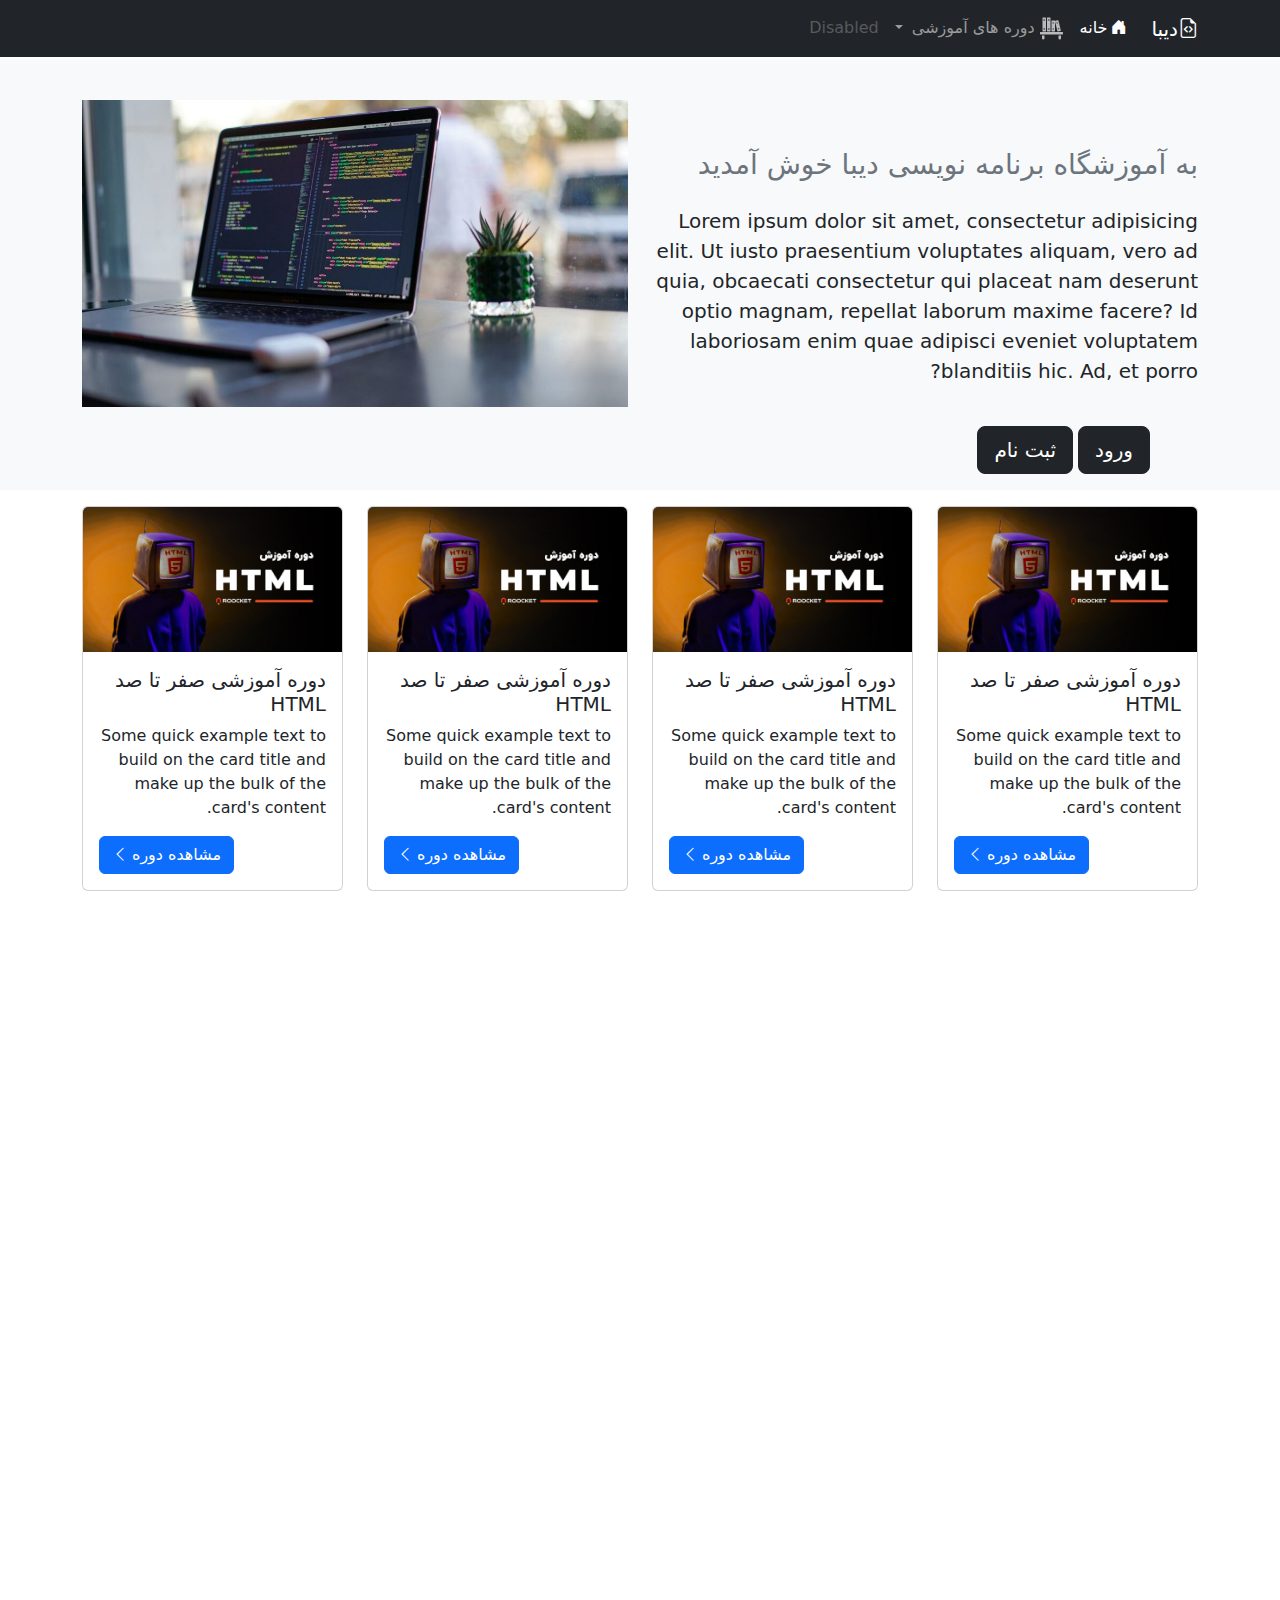
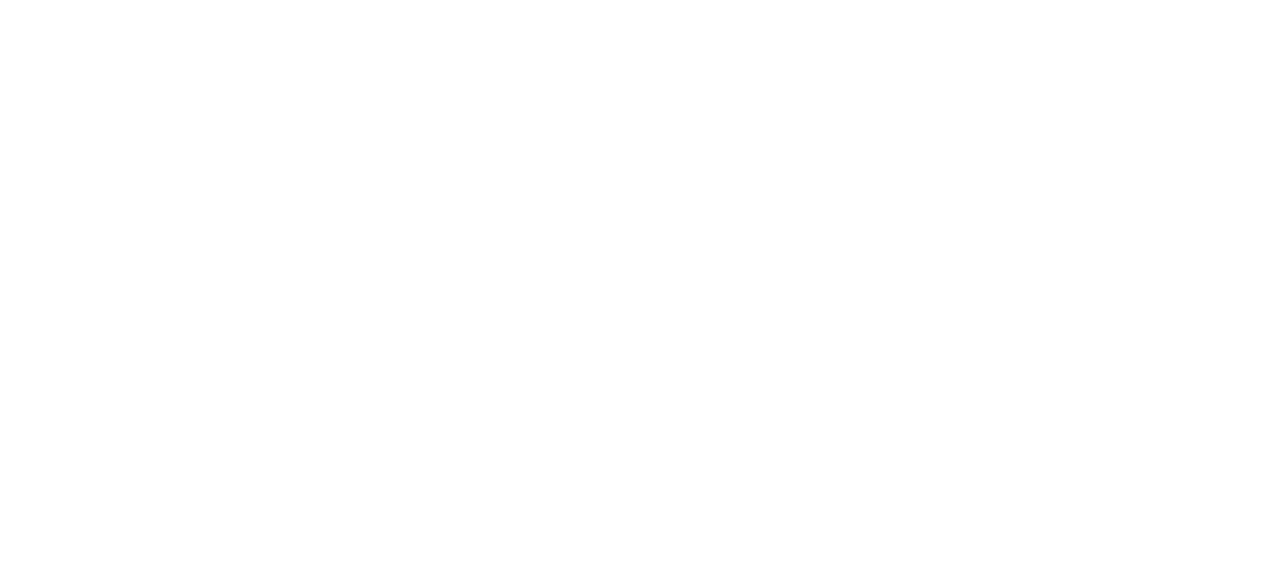
==== index.html @ d57b66de "add project in github" ====
<!DOCTYPE html>
<html lang="en">
<head>
    <meta charset="UTF-8">
    <meta name="viewport" content="width=device-width, initial-scale=1.0">
    <link rel="stylesheet" href="libs/bootstrap/css/bootstrap.rtl.min.css">
    <link rel="stylesheet" href="libs/bootstrap/icons/font/bootstrap-icons.min.css">
    <link rel="stylesheet" href="https://icons8.com/icon/23662/book-shelf">
    <title>BootStrap 5</title>
    
</head>
<body dir="rtl" style="padding-top: 60px;">
    
    <nav class="navbar fixed-top navbar-expand-lg bg-dark navbar-dark">
        <div class="container-xl">
          <a class="navbar-brand" href="#"><i class="bi bi-file-earmark-code"></i>دیبا</a>
          <button class="navbar-toggler" type="button" data-bs-toggle="collapse" data-bs-target="#navbarNav" aria-controls="navbarNav" aria-expanded="false" aria-label="Toggle navigation">
            <span class="navbar-toggler-icon"></span>
          </button>
          <div class="collapse navbar-collapse" id="navbarNav">
            <ul class="navbar-nav">
              <li class="nav-item">
                <a class="nav-link active" aria-current="page" href="#">
                  <i class="bi bi-house-door-fill me-1"></i>خانه</a>
                </li>
              <li class="nav-item dropdown">
                <a class="nav-link dropdown-toggle" href="#" id="navbarDropdown" role="button" data-bs-toggle="dropdown" aria-expanded="false">
                  <img class="me-1" style="width: 25px;height: 25px;" src="img/icons8-book-shelf-50.png" alt="">دوره های آموزشی
                </a>
                <ul class="dropdown-menu bg-dark border-light" aria-labelledby="navbarDropdown">
                  <li><a class="dropdown-item text-secondary" href="#">Action</a></li>
                  <li><a class="dropdown-item text-secondary" href="#">Another action</a></li>
                  <li><hr class="dropdown-divider" style="border-color: lightgray;margin: 0 7px;"></li>
                  <li><a class="dropdown-item text-secondary" href="#">Something else here</a></li>
                </ul>
              </li>
              <!-- <li class="nav-item">
                <a class="nav-link" href="#">
                  <i class="bi bi-person-lines-fill me-1"></i>تماس با ما</a>
              </li> -->
              <li class="nav-item">
                <a class="nav-link disabled">Disabled</a>
              </li>
            </ul>
          </div>
        </div>
      </nav>

      <div class="intro pt-4 bg-light">

        <div class="container">
            <div class="row">
                <div class="col-lg-6 py-3  ">
                    <div class="text-right pt-lg-5 pt-2">
                        <h3 class="text-secondary mb-4 d-lg-block d-inline  me-3">به آموزشگاه برنامه نویسی دیبا خوش آمدید</h3>
                        <p class="lead d-none d-lg-block">Lorem ipsum dolor sit amet, consectetur adipisicing elit. 
                          Ut iusto praesentium voluptates aliquam, vero ad quia, obcaecati consectetur qui placeat nam deserunt optio magnam, 
                          repellat laborum maxime facere? Id laboriosam enim quae adipisci eveniet voluptatem blanditiis hic. Ad, et porro?</p>
                          <div class="d-lg-block d-inline ps-5 "> 
                            <a class="btn btn-lg btn-dark mt-4" href="#">ورود</a>
                            <a class="btn btn-lg btn-dark mt-4" href="#">ثبت نام</a>
                          </div>

                    </div>
                    
                </div>
                <div class="col-lg-6 d-none d-lg-block py-3">
                    <img class="img-fluid " src="img/mian-img.jpg" alt="">
                </div>
            </div>
        </div>
      </div>

<!-- cards -->

      <div class="my-card">
        <div class="container py-3">
          <div class="row">
            <div class="col-lg-3 col-md-6 col-12">
              <div class="card" style="width: w-100;">
                <img src="img/html.jpg" class="card-img-top" alt="...">
                <div class="card-body">
                  <h5 class="card-title">دوره آموزشی صفر تا صد HTML</h5>
                  <p class="card-text">Some quick example text to build on the card title and make up the bulk of the card's content.</p>
                <div class="d-flex justify-content-end">
                  <a href="#" class="btn btn-primary">مشاهده دوره<i class="bi bi-chevron-left ps-1"></i></a>
                </div> 
                </div>           
              </div>
            </div>    
            <div class="col-lg-3 col-md-6 col-12">
              <div class="card " style="width: w-100;">
                <img src="img/html.jpg" class="card-img-top" alt="...">
                <div class="card-body">
                  <h5 class="card-title">دوره آموزشی صفر تا صد HTML</h5>
                  <p class="card-text">Some quick example text to build on the card title and make up the bulk of the card's content.</p>
                <div class="d-flex justify-content-end">
                  <a href="#" class="btn btn-primary">مشاهده دوره<i class="bi bi-chevron-left ps-1"></i></a>
                </div> 
                </div>           
              </div>
            </div>
            <div class="col-lg-3 col-md-6 col-12">
              <div class="card " style="width: w-100;">
                <img src="img/html.jpg" class="card-img-top" alt="...">
                <div class="card-body">
                  <h5 class="card-title">دوره آموزشی صفر تا صد HTML</h5>
                  <p class="card-text">Some quick example text to build on the card title and make up the bulk of the card's content.</p>
                <div class="d-flex justify-content-end">
                  <a href="#" class="btn btn-primary">مشاهده دوره<i class="bi bi-chevron-left ps-1"></i></a>
                </div> 
                </div>           
              </div>
            </div>
            <div class="col-lg-3 col-md-6 col-12">
              <div class="card " style="width: w-100;">
                <img src="img/html.jpg" class="card-img-top" alt="...">
                <div class="card-body">
                  <h5 class="card-title">دوره آموزشی صفر تا صد HTML</h5>
                  <p class="card-text">Some quick example text to build on the card title and make up the bulk of the card's content.</p>
                <div class="d-flex justify-content-end">
                  <a href="#" class="btn btn-primary">مشاهده دوره<i class="bi bi-chevron-left ps-1"></i></a>
                </div> 
                </div>           
              </div>
            </div>        
          </div>
        </div>
      </div>

      <br><br><br><br><br><br><br><br><br><br><br><br><br><br><br><br><br><br>
      <br><br><br><br><br><br><br><br><br><br><br><br><br><br><br><br><br><br>
      <br><br><br><br><br><br><br><br><br><br><br><br><br><br><br><br><br>


<script src="libs/bootstrap/js/bootstrap.bundle.min.js"></script>
</body>
</html>
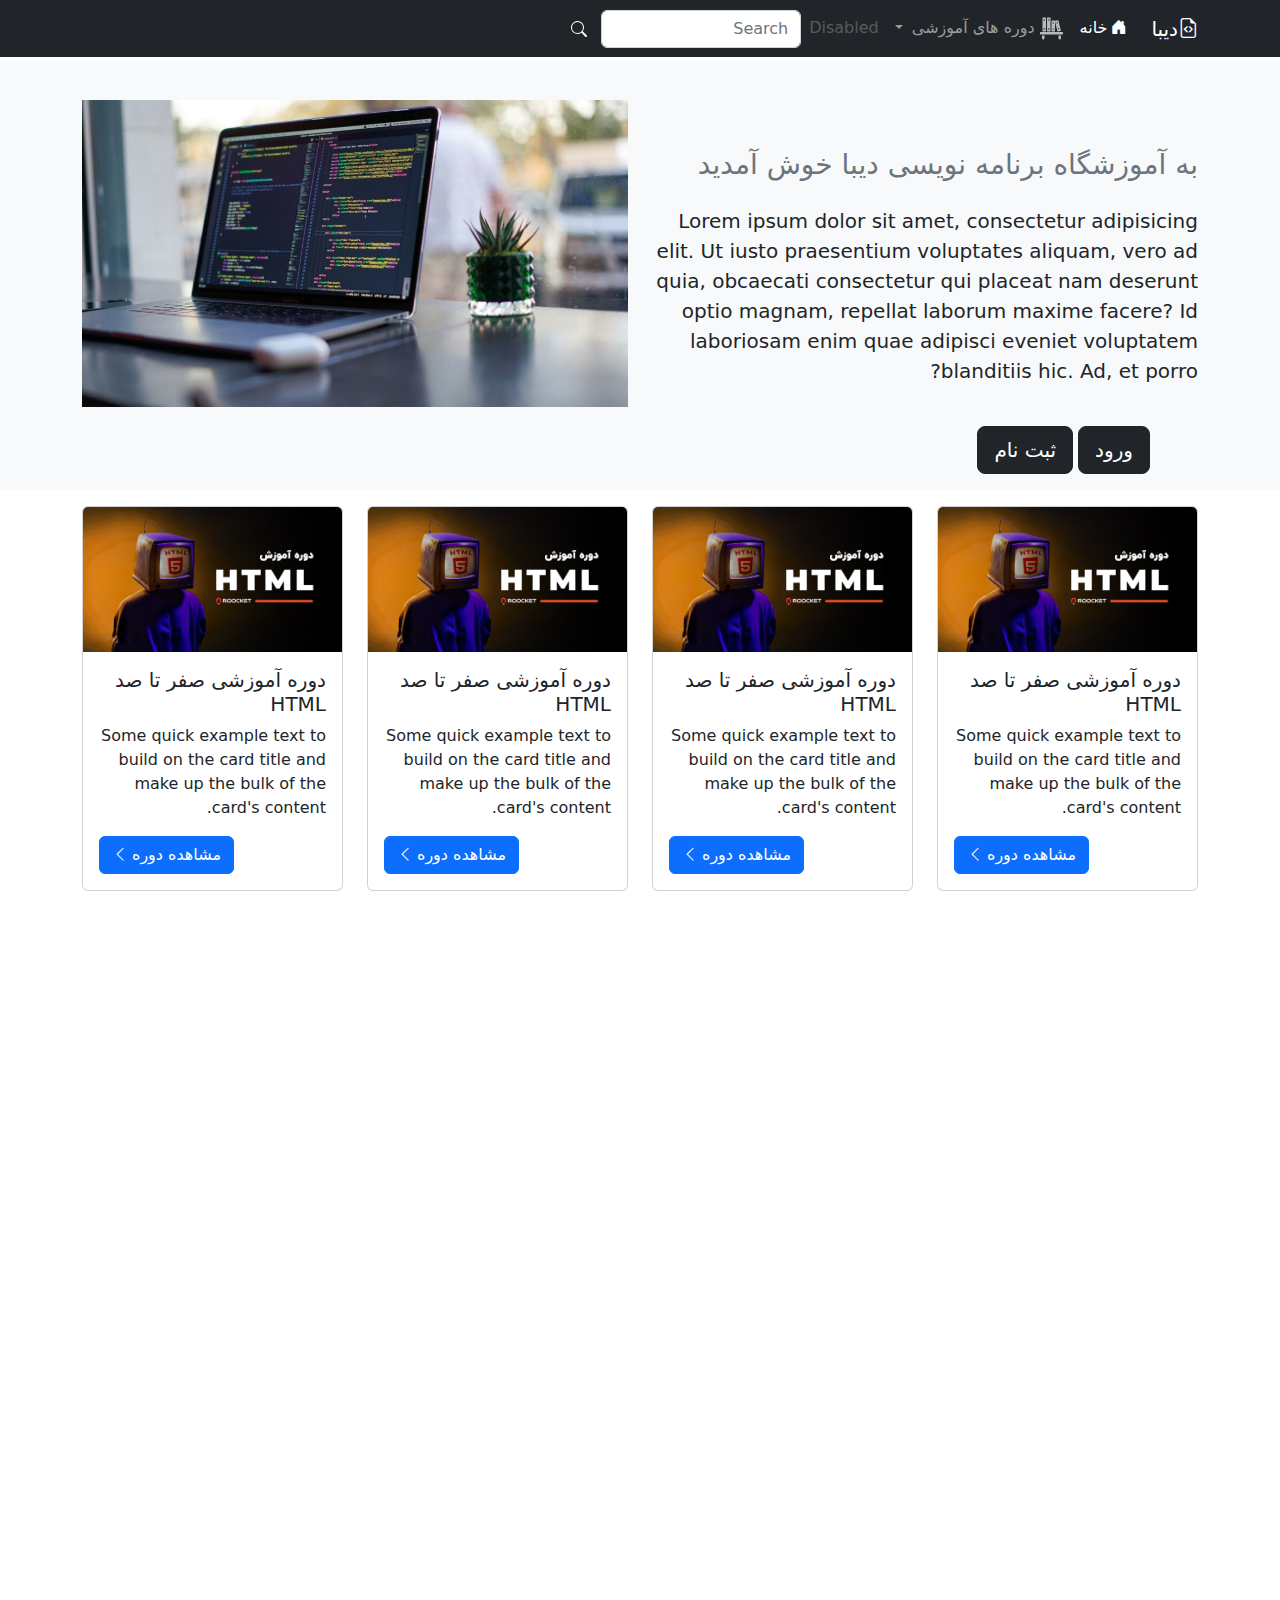
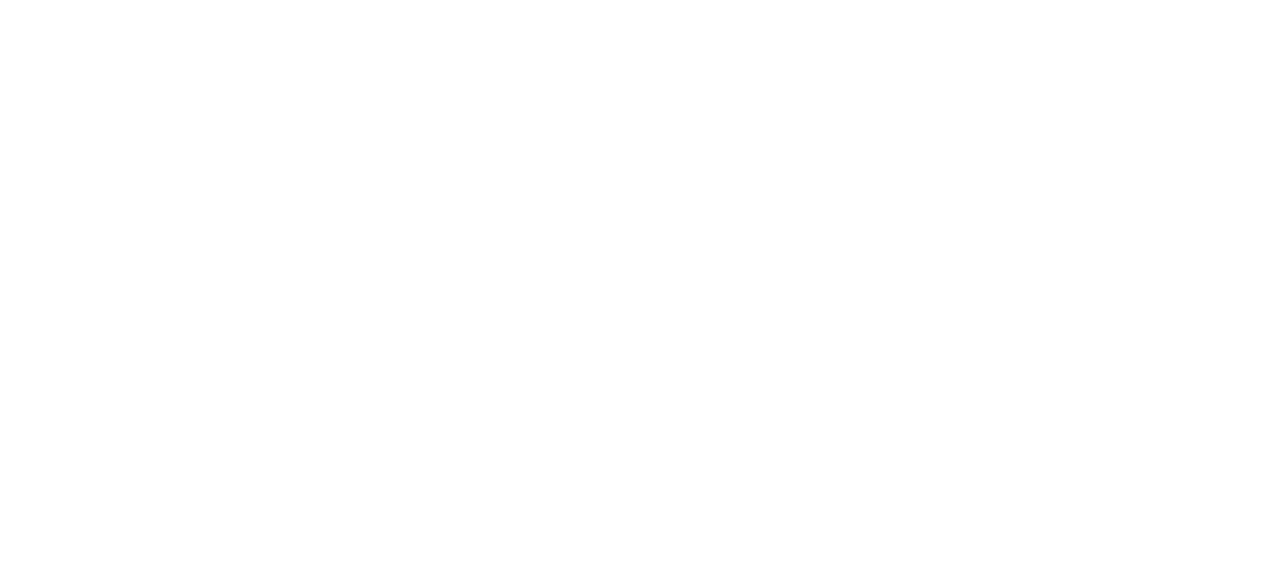
==== commit 665ac52c: "add search box in navbar" ====
--- a/index.html
+++ b/index.html
@@ -6,11 +6,12 @@
     <link rel="stylesheet" href="libs/bootstrap/css/bootstrap.rtl.min.css">
     <link rel="stylesheet" href="libs/bootstrap/icons/font/bootstrap-icons.min.css">
     <link rel="stylesheet" href="https://icons8.com/icon/23662/book-shelf">
+    <link rel="stylesheet" href="libs/bootstrap/css/style.css">
     <title>BootStrap 5</title>
     
 </head>
 <body dir="rtl" style="padding-top: 60px;">
-    
+    <!-- header -->
     <nav class="navbar fixed-top navbar-expand-lg bg-dark navbar-dark">
         <div class="container-xl">
           <a class="navbar-brand" href="#"><i class="bi bi-file-earmark-code"></i>دیبا</a>
@@ -28,10 +29,11 @@
                   <img class="me-1" style="width: 25px;height: 25px;" src="img/icons8-book-shelf-50.png" alt="">دوره های آموزشی
                 </a>
                 <ul class="dropdown-menu bg-dark border-light" aria-labelledby="navbarDropdown">
-                  <li><a class="dropdown-item text-secondary" href="#">Action</a></li>
-                  <li><a class="dropdown-item text-secondary" href="#">Another action</a></li>
-                  <li><hr class="dropdown-divider" style="border-color: lightgray;margin: 0 7px;"></li>
-                  <li><a class="dropdown-item text-secondary" href="#">Something else here</a></li>
+                  <li><a class="dropdown-item text-secondary" href="#">Php</a></li>
+                  <li><a class="dropdown-item text-secondary" href="#">Python</a></li>
+                  <!-- <li><hr class="dropdown-divider" style="border-color: lightgray;margin: 0 7px;"></li> -->
+                  <li><a class="dropdown-item text-secondary" href="#">Javascript</a></li>
+                  <li><a class="dropdown-item text-secondary" href="#">Html & Css</a></li>
                 </ul>
               </li>
               <!-- <li class="nav-item">
@@ -42,10 +44,19 @@
                 <a class="nav-link disabled">Disabled</a>
               </li>
             </ul>
+            <!-- class="btn btn-outline-success" type="submit" --> 
+            <!-- style="margin-right: 40rem!important;" -->           
+              <form class="d-flex" >
+                <input class="form-control me-2"style="width: 200px !important;" type="search" placeholder="Search" aria-label="Search">
+                <button class="bg-dark " style="border:none;" aria-label="search"><svg xmlns="http://www.w3.org/2000/svg" width="16" 
+                  height="16" fill="#fff" class="bi bi-search" viewBox="0 0 16 16">
+                  <path d="M11.742 10.344a6.5 6.5 0 1 0-1.397 1.398h-.001q.044.06.098.115l3.85 3.85a1 1 0 0 0 1.415-1.414l-3.85-3.85a1 1 0 0 0-.115-.1zM12 6.5a5.5 5.5 0 1 1-11 0 5.5 5.5 0 0 1 11 0"/>
+                </svg></button>               
+              </form>                                  
           </div>
         </div>
       </nav>
-
+<!-- intro -->
       <div class="intro pt-4 bg-light">
 
         <div class="container">
--- a/libs/bootstrap/css/style.css
+++ b/libs/bootstrap/css/style.css
@@ -0,0 +1,20 @@
+
+/* 
+@media only screen and (max-width: 2560px) {
+    #marginri{
+
+        margin-right: 35rem !important;
+    }
+}
+  
+@media screen and (min-width: 1500) {
+    #marginri{
+        margin-right: 5rem !important;
+    }
+} */
+/*
+@media only screen and (max-width: 990px){
+    #marginri{
+        margin-left: 0rem;
+    }
+}  */
